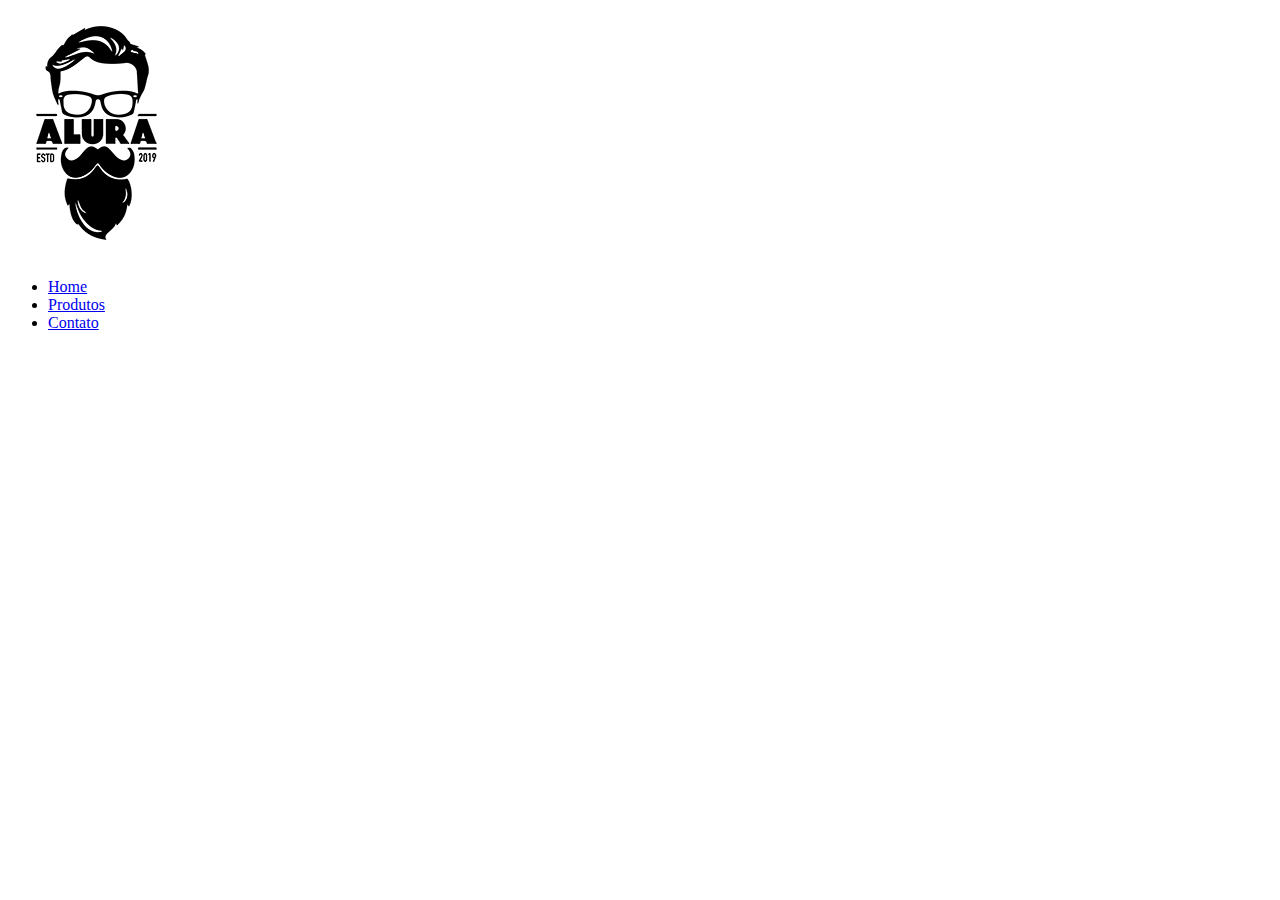
==== index.html @ b213bdda "Update index.html" ====
<!DOCTYPE html>
<html>
    <head>
        <meta charset="UTF-8">
        <title>Produtos - Barbearia Alura</title>
        <link rel=”stylesheet” href=”Produtos.css”>
    </head>
    <body>
        <header>
            <image src ="../imagens/logo.png"></i>
                <ul>
                    <li><a href="index.html">Home</a></li>
                    <li><a href="Produtos.html">Produtos</a></li>
                    <li><a href="https://www.google.com.br/">Contato</a></li>
                </ul> <!--Bergerson-->
        </header>
    </body>
</html>
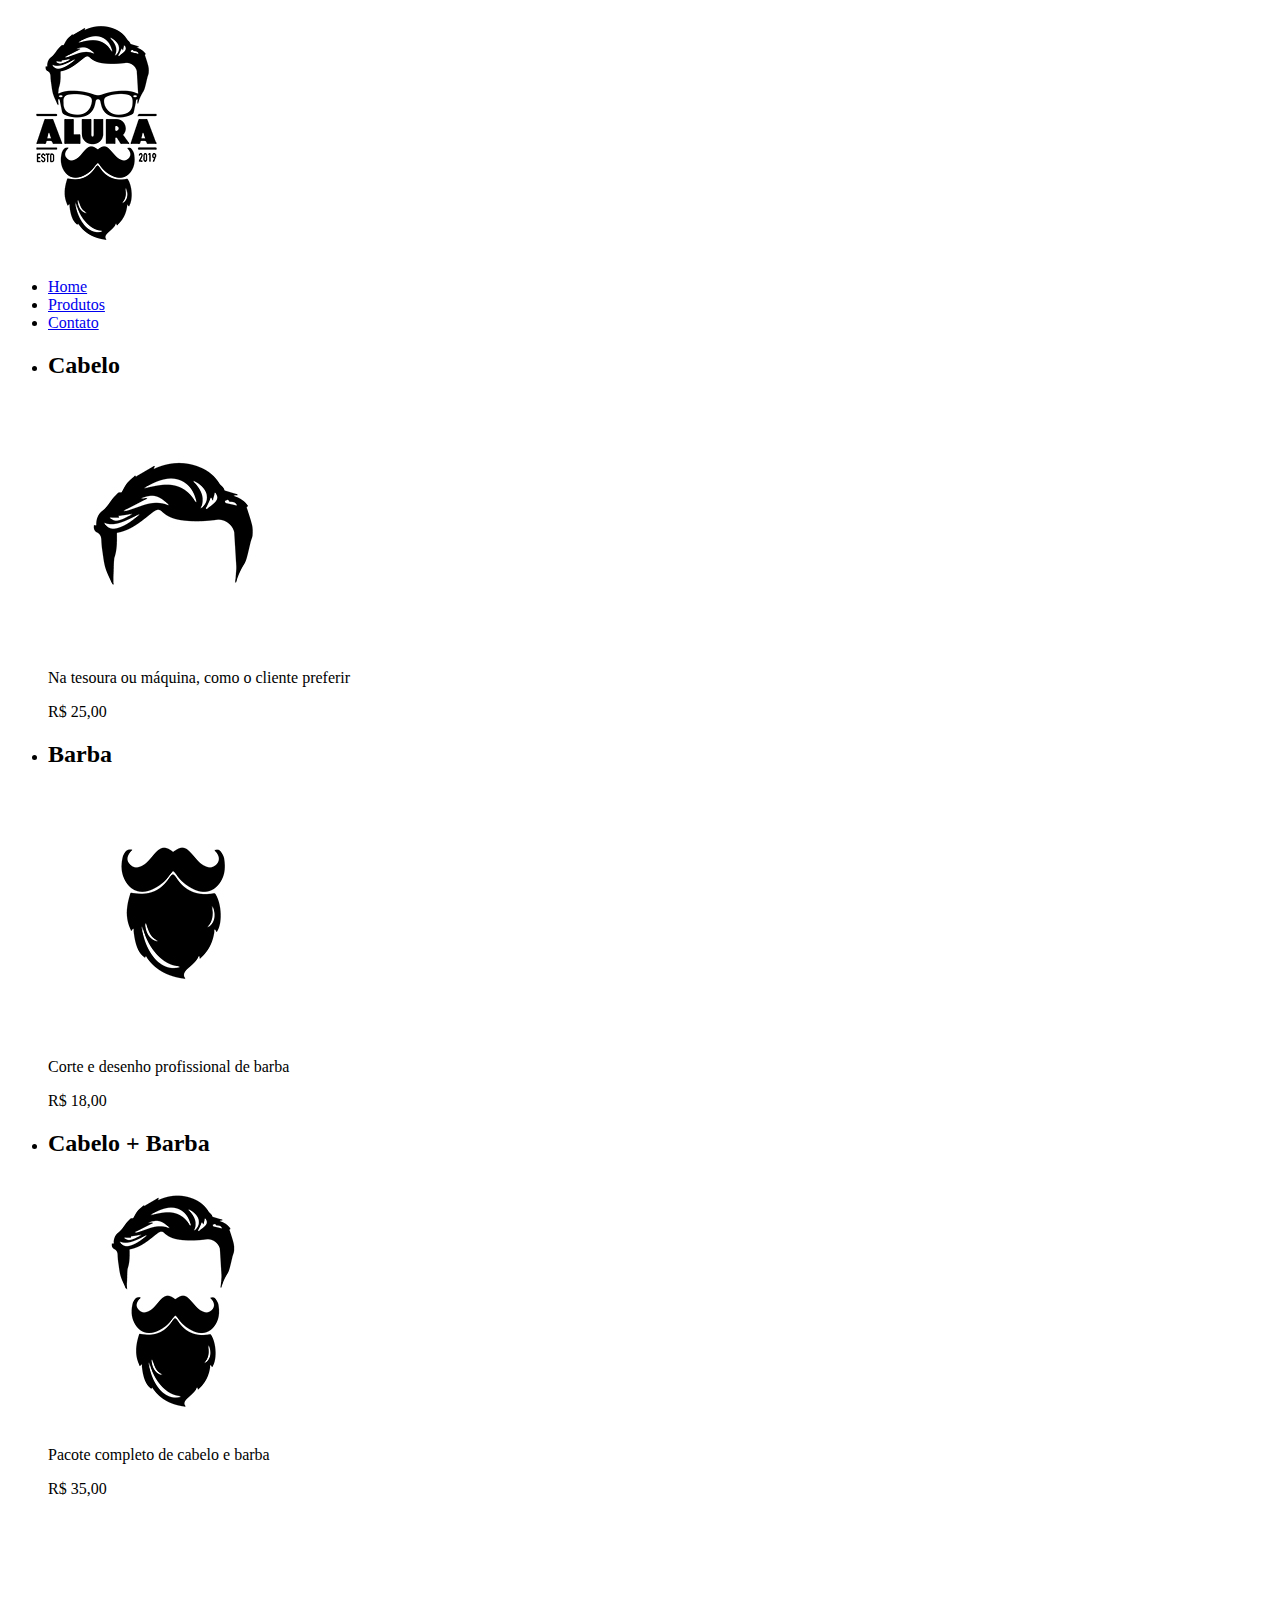
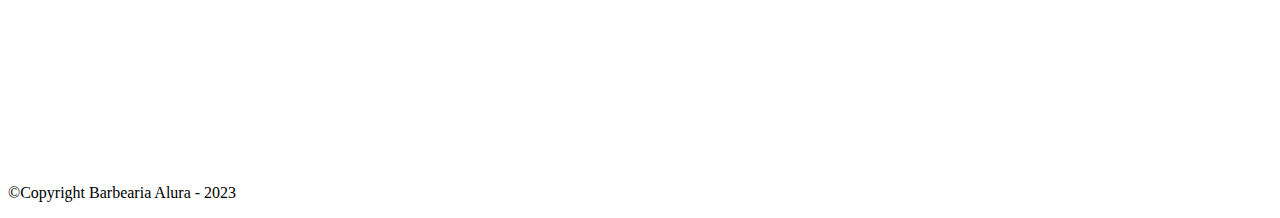
==== commit 216435de: "Update index.html final" ====
--- a/index.html
+++ b/index.html
@@ -3,16 +3,52 @@
     <head>
         <meta charset="UTF-8">
         <title>Produtos - Barbearia Alura</title>
-        <link rel=”stylesheet” href=”Produtos.css”>
+        <link rel="stylesheet" href="reset.css">
+        <link rel="stylesheet" href="produtos.css">
     </head>
     <body>
         <header>
-            <image src ="../imagens/logo.png"></i>
+        <div class="caixa">   
+            <image src ="/imagens/logo.png"></i>
+            <nav> 
                 <ul>
                     <li><a href="index.html">Home</a></li>
-                    <li><a href="Produtos.html">Produtos</a></li>
+                    <li><a href="https://www.magazineluiza.com.br/">Produtos</a></li>
                     <li><a href="https://www.google.com.br/">Contato</a></li>
-                </ul> <!--Bergerson-->
+                </ul>
+            </nav> 
+        </div>  
         </header>
+        <main>
+            
+            <ul class="produtos">
+                 
+                <li>
+                    <h2>Cabelo</h2>
+                    <img src="/imagens/cabelo.jpg">
+                    <!--<p>Na tesoura ou máquina, como o cliente preferir</p>-->
+                    <p class="produto-descricao">Na tesoura ou máquina, como o cliente preferir</p>
+                    <p class="produto-preco">R$ 25,00</p>
+                    </li>
+                    <li>
+                    <h2>Barba</h2>
+                    <img src="/imagens/barba.jpg">
+                    <!--<p>Corte e desenho profissional de barba</p>-->
+                    <p class="produto-descricao">Corte e desenho profissional de barba</p>
+                    <p class="produto-preco">R$ 18,00</p>
+                    </li>
+                    <li>
+                    <h2>Cabelo + Barba</h2>
+                    <img src="/imagens/cabelo+barba.jpg">
+                    <!--<p>Pacote completo de cabelo e barba</p>-->
+                    <p class="produto-descricao">Pacote completo de cabelo e barba</p>
+                    <p class="produto-preco">R$ 35,00</p>
+                </li>
+                </ul>
+        </main>
+        <footer>
+            <img src="/imagens/logo-branco.png">
+            <p class="copyright">&copy;Copyright Barbearia Alura - 2023</p>
+        </footer>
     </body>
 </html>
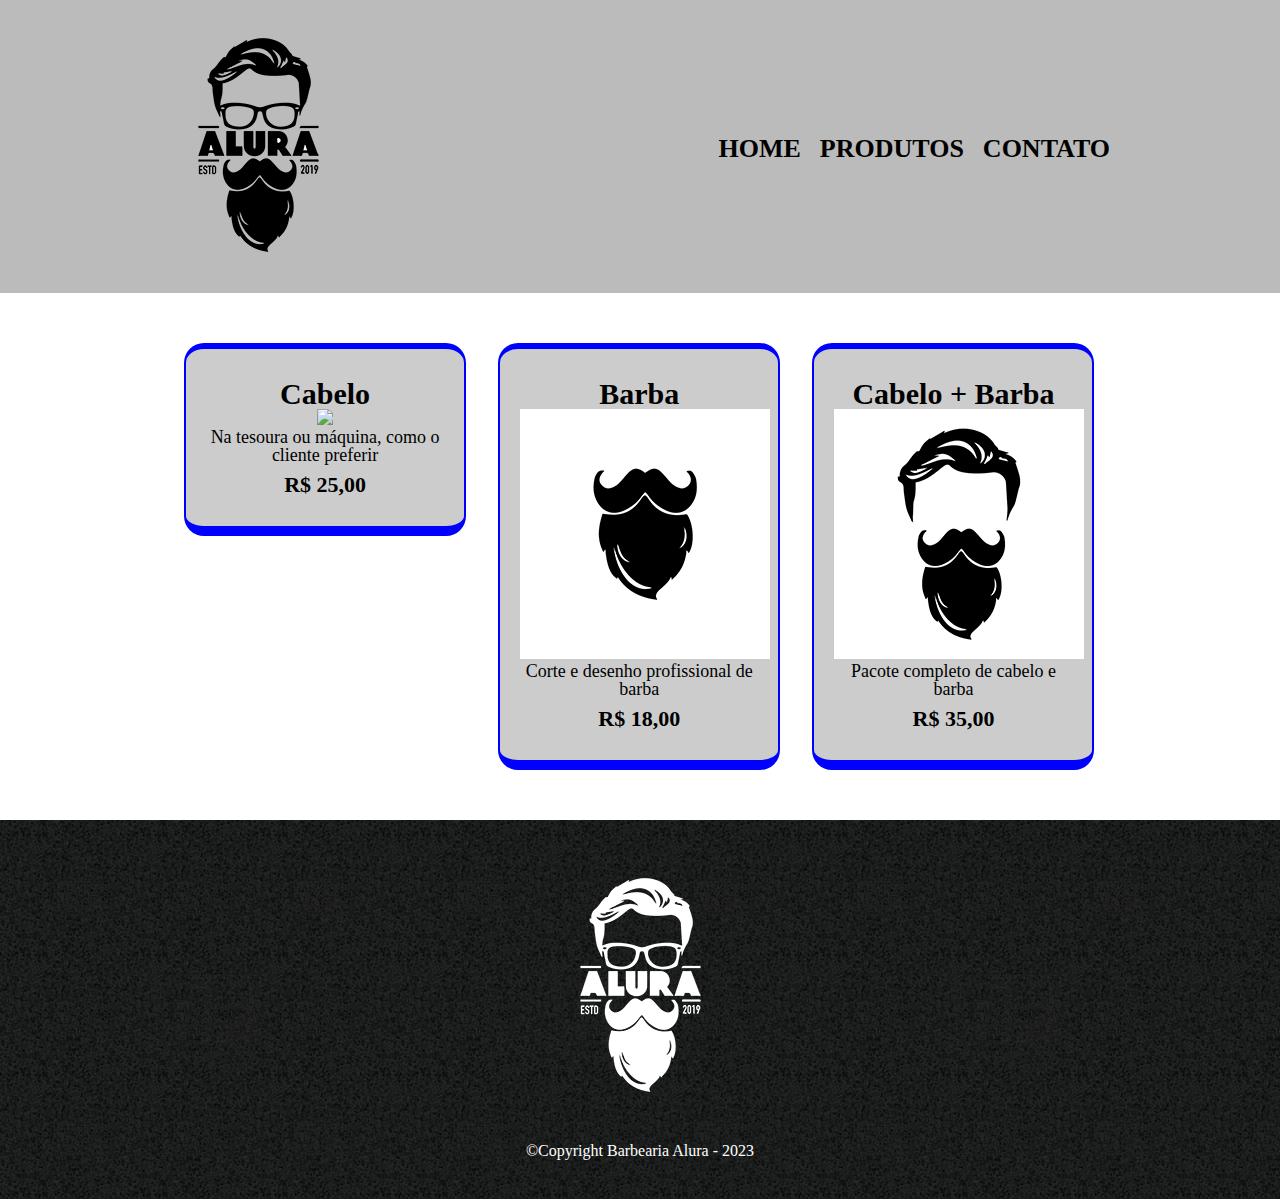
==== commit 48aeeda8: "Update index.html fig" ====
--- a/index.html
+++ b/index.html
@@ -25,7 +25,7 @@
                  
                 <li>
                     <h2>Cabelo</h2>
-                    <img src="/imagens/cabelo.jpg">
+                    <img src="cabelo.jpg">
                     <!--<p>Na tesoura ou máquina, como o cliente preferir</p>-->
                     <p class="produto-descricao">Na tesoura ou máquina, como o cliente preferir</p>
                     <p class="produto-preco">R$ 25,00</p>
--- a/produtos.css
+++ b/produtos.css
@@ -0,0 +1,102 @@
+header {
+    background: #BBBBBB;
+    padding:20px;
+   }
+  
+nav li {
+    display: inline;
+    margin: 0 0 0 15px;
+   }   
+
+nav a {
+    text-transform: uppercase;
+    color: #000000;
+    font-weight: bold;
+    font-size: 26px;
+    text-decoration: none;
+   }   
+
+ /*element.style {
+    position: absolute;
+    top: 100px;
+    right: 300px;
+ } */ 
+
+ nav {
+    position:absolute;
+    top : 116px;
+    right: 0;
+}
+
+.caixa {
+    width: 940px;
+    position:relative;
+    margin: 0 auto;
+    }
+
+.produtos li{
+        display: inline-block;
+        text-align:center;
+        width: 30%;
+        vertical-align: top;
+        background: #CCCCCC;
+        margin: 0 1.5%;
+        padding: 30px 20px;
+        box-sizing: border-box;
+        border-color: blue;
+        border-width: 2px;
+        border-style: solid ;
+        border-top-width: 6px;
+        border-bottom-width: 10px;
+        /*border: 2px black solid;*/
+        border-radius: 20px;
+        /*border-radius: 12px 50px 2px 120px;*/
+    }    
+
+.produtos {
+        width: 940px;
+        margin: 0 auto;
+        padding: 50px 0;
+    }    
+
+.produtos h2{
+        font-size:30px;
+        font-weight: bold;
+    }    
+
+.produto-preco {
+        font-size:22px;
+        font-weight: bold;
+        margin: 10px 0 0 0;
+    }
+
+.produto-descricao{
+        font-size:18px;
+    }
+
+nav a:hover {
+        color: orange;
+        text-decoration: underline;
+    }
+
+.produtos li:hover h2{
+        font-size: 40px;
+        border-color: #C78C19;
+    }
+
+.produtos li:active{
+        border-color: green;
+    }
+
+footer {
+        /*background-color: #CCCCCC;*/
+        background: url("imagens/bg.jpg");
+        text-align: center;
+        padding: 40px 0;
+    }
+
+.copyright{
+        color: #FFFFFF;
+        font-size: 16px;
+        margin: 30px 0 0;
+    }
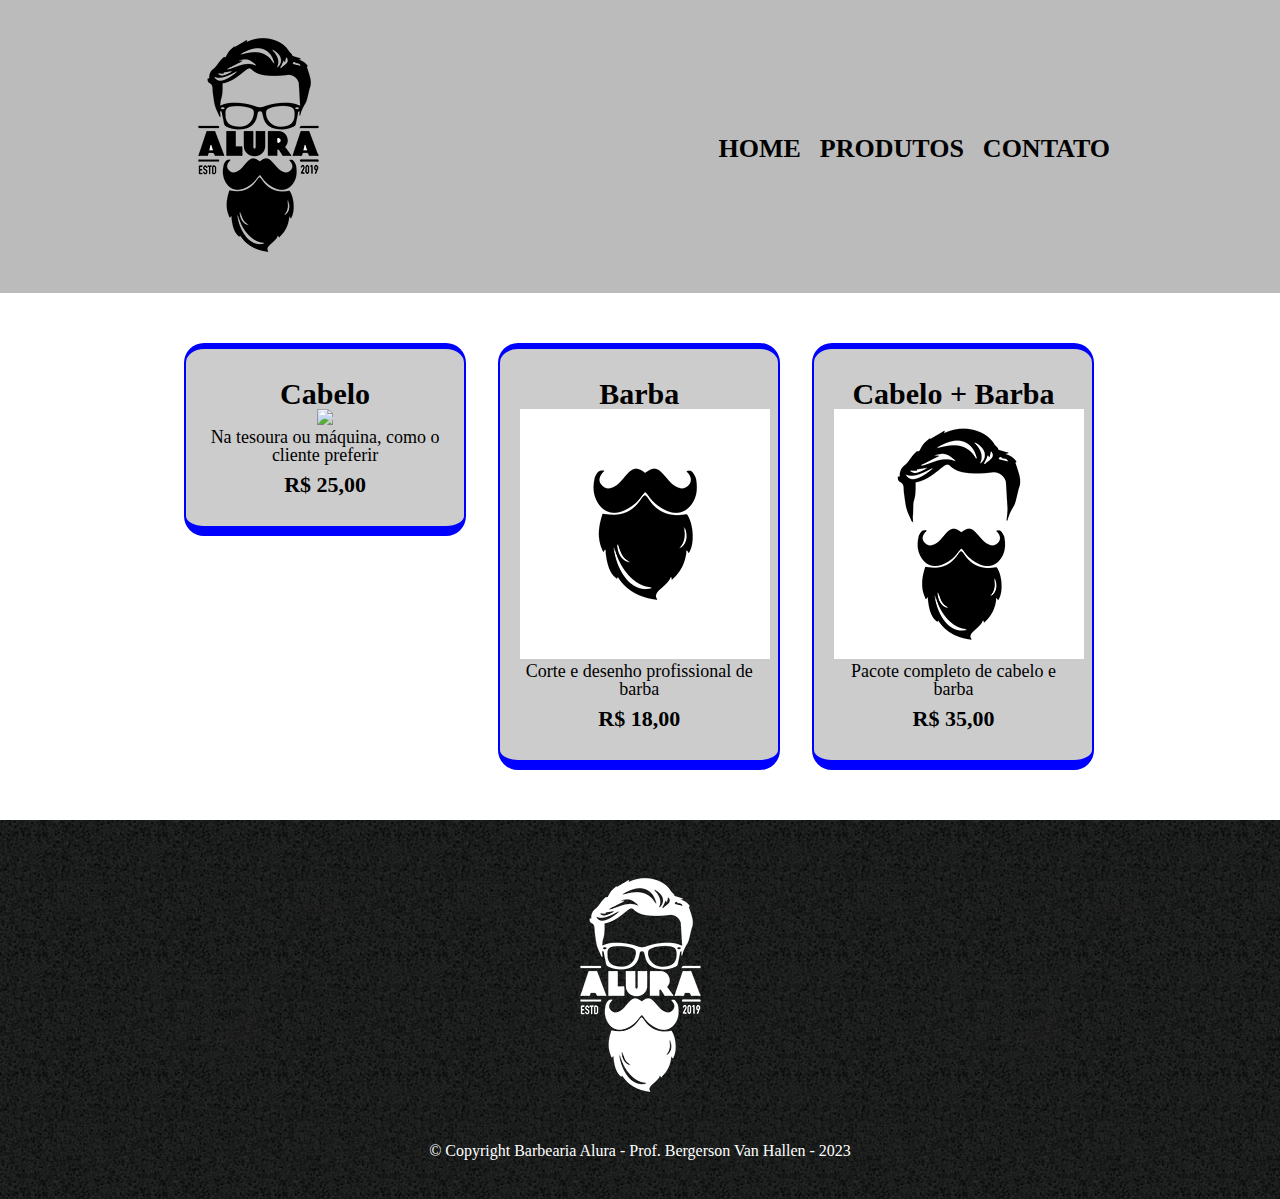
==== commit 9d9f4ffd: "Update index.html" ====
--- a/index.html
+++ b/index.html
@@ -32,7 +32,7 @@
                     </li>
                     <li>
                     <h2>Barba</h2>
-                    <img src="/imagens/barba.jpg">
+                    <img src="../imagens/barba.jpg">
                     <!--<p>Corte e desenho profissional de barba</p>-->
                     <p class="produto-descricao">Corte e desenho profissional de barba</p>
                     <p class="produto-preco">R$ 18,00</p>
@@ -48,7 +48,7 @@
         </main>
         <footer>
             <img src="/imagens/logo-branco.png">
-            <p class="copyright">&copy;Copyright Barbearia Alura - 2023</p>
+            <p class="copyright">&copy; Copyright Barbearia Alura - Prof. Bergerson Van Hallen - 2023</p>
         </footer>
     </body>
 </html>
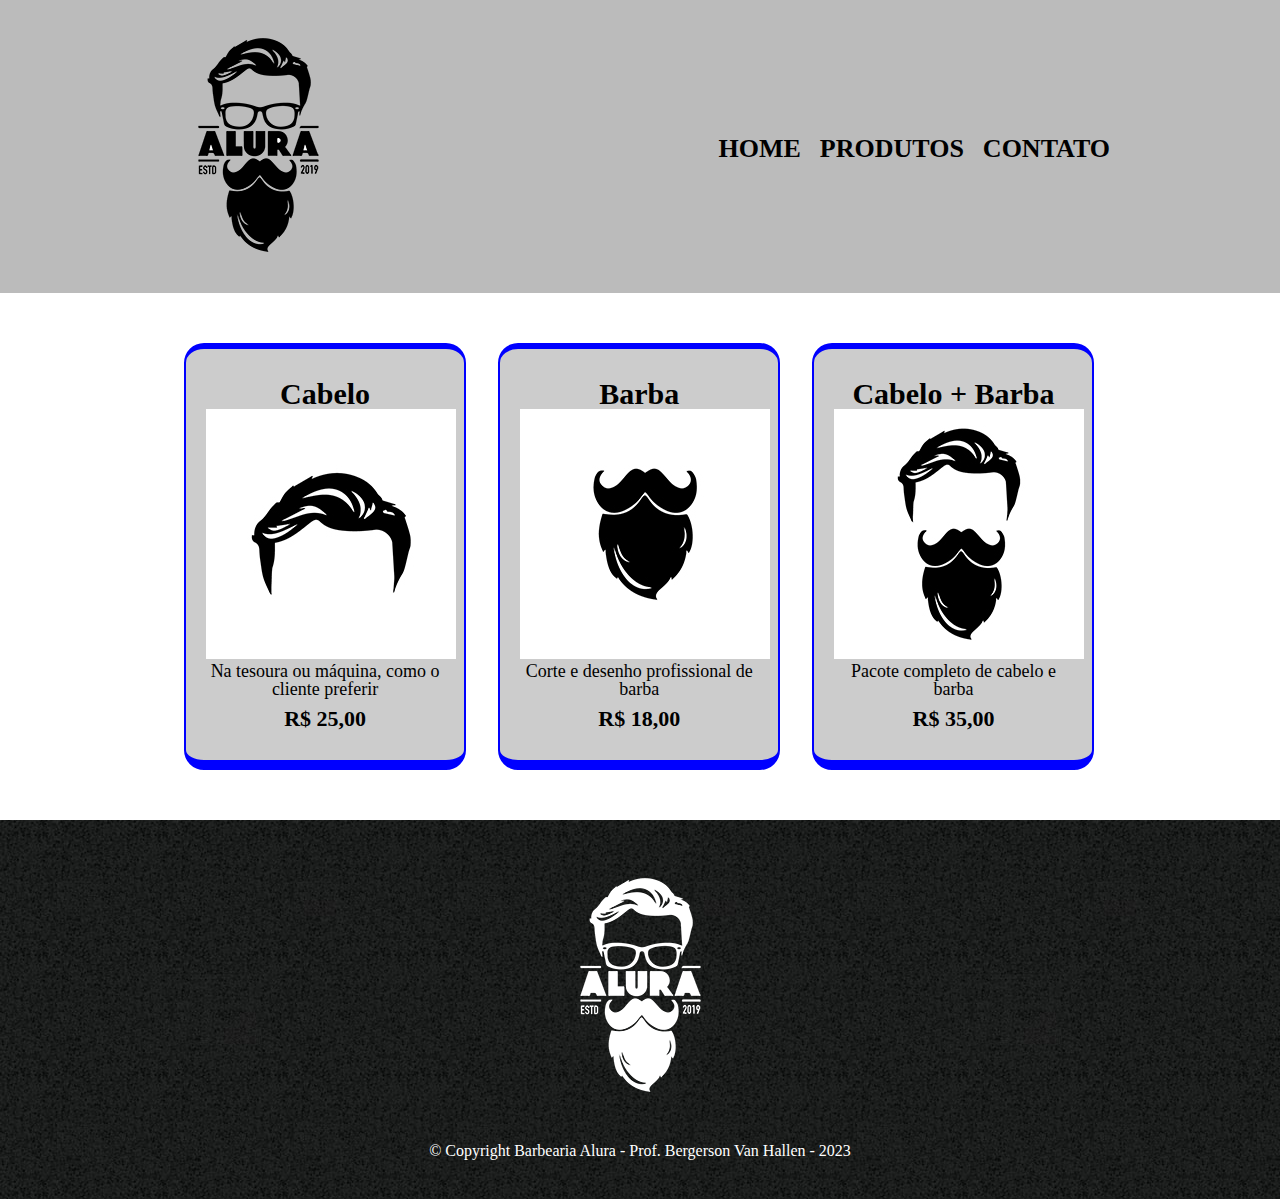
==== commit 0d638733: "Update index.html figs" ====
--- a/index.html
+++ b/index.html
@@ -9,7 +9,7 @@
     <body>
         <header>
         <div class="caixa">   
-            <image src ="/imagens/logo.png"></i>
+            <image src ="imagens/logo.png"></i>
             <nav> 
                 <ul>
                     <li><a href="index.html">Home</a></li>
@@ -25,21 +25,21 @@
                  
                 <li>
                     <h2>Cabelo</h2>
-                    <img src="cabelo.jpg">
+                    <img src="imagens/cabelo.jpg">
                     <!--<p>Na tesoura ou máquina, como o cliente preferir</p>-->
                     <p class="produto-descricao">Na tesoura ou máquina, como o cliente preferir</p>
                     <p class="produto-preco">R$ 25,00</p>
                     </li>
                     <li>
                     <h2>Barba</h2>
-                    <img src="../imagens/barba.jpg">
+                    <img src="imagens/barba.jpg">
                     <!--<p>Corte e desenho profissional de barba</p>-->
                     <p class="produto-descricao">Corte e desenho profissional de barba</p>
                     <p class="produto-preco">R$ 18,00</p>
                     </li>
                     <li>
                     <h2>Cabelo + Barba</h2>
-                    <img src="/imagens/cabelo+barba.jpg">
+                    <img src="imagens/cabelo+barba.jpg">
                     <!--<p>Pacote completo de cabelo e barba</p>-->
                     <p class="produto-descricao">Pacote completo de cabelo e barba</p>
                     <p class="produto-preco">R$ 35,00</p>
